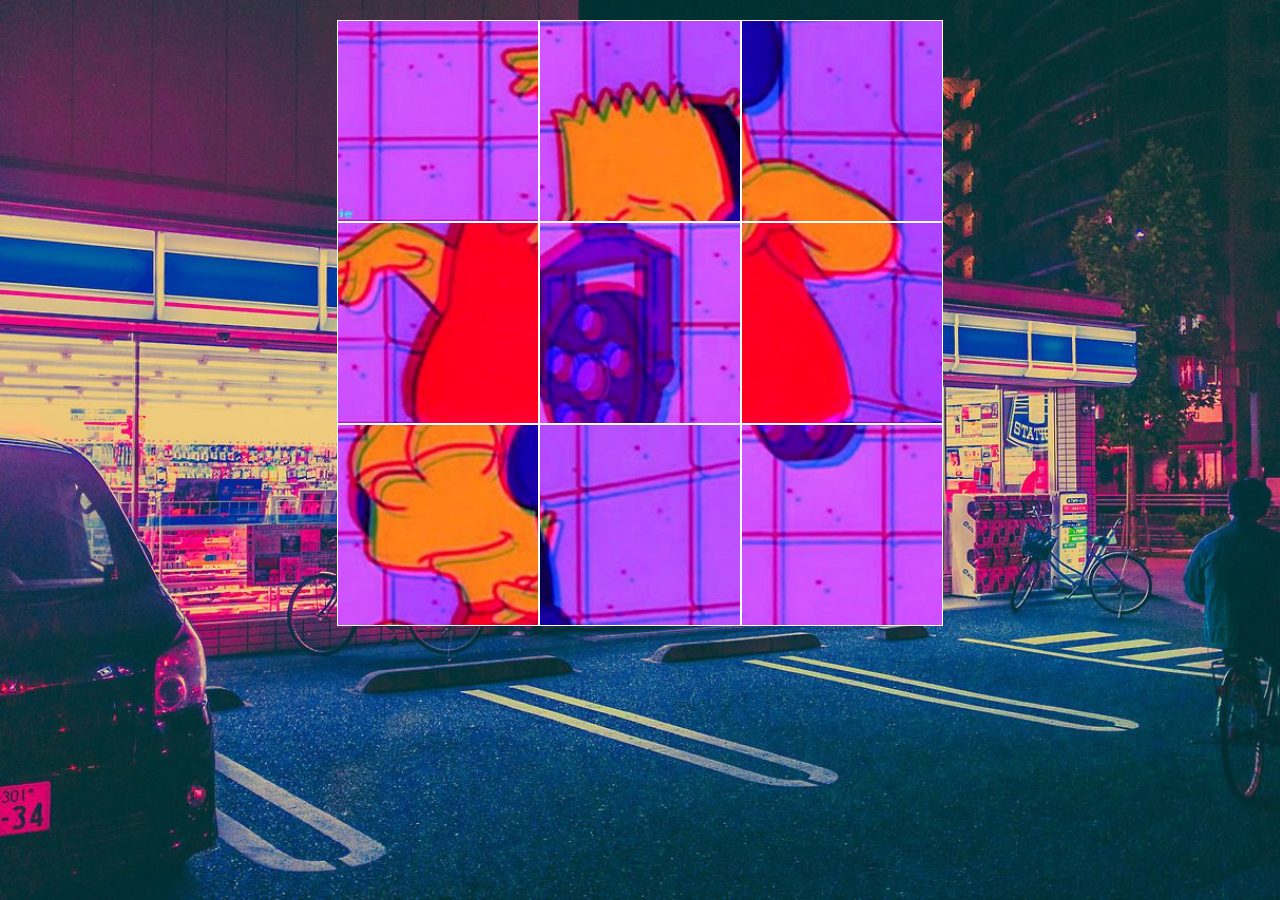
==== bartPuzzle/index.html @ 2abab658 "bartPuzzle 1.0" ====
<html>

<head>

  <style>
    body {
      margin: 0;
      overflow: hidden;
      background-image: url("bg.jpg");
      background-size: cover;
    }

    #bg {
      /* border: 1px solid; */
      display: flex;
    }

    .line {
      display: flex;
    }

    .container {
      /* border: 1px solid; */
      width: 610px;
      margin: auto;
      margin-top: 20px;
    }

    div {
      background-color: white;
    }

    img {
      border: 1px solid white;
      height: 200px;
      width: 200px;
    }

    .bg-img {
      border: 0;
    }

    .clicked {
      animation: shine 2s infinite;
    }

    @keyframes shine {
      0% {
        filter: brightness(150%);
      }

      50% {
        filter: brightness(50%);
      }

      100% {
        filter: brightness(150%);
      }
    }

    .unclick {
      width: 100%;
      height: 600px;
    }

    .unclick img {
      width: 100%;
      height: 100%;
    }
  </style>
</head>

<body>

  <main>
    <container id="bg">
      <section class="unclick"><img class="bg-img" src="FFFFFF-1.png" width=100%></section>
      <section class="container">
        <section class="line">
          <div id="square-1"><img src="bart-img/image_part_001.png"></div>
          <div id="square-2"><img src="bart-img/image_part_002.png"></div>
          <div id="square-3"><img src="bart-img/image_part_003.png"></div>
        </section>

        <section class="line">
          <div id="square-4"><img src="bart-img/image_part_004.png"></div>
          <div id="square-5"><img src="bart-img/image_part_005.png"></div>
          <div id="square-6"><img src="bart-img/image_part_006.png"></div>
        </section>

        <section class="line">
          <div id="square-7"><img src="bart-img/image_part_007.png"></div>
          <div id="square-8"><img src="bart-img/image_part_008.png"></div>
          <div id="square-9"><img src="bart-img/image_part_009.png"></div>
        </section>
      </section>
      <section class="unclick"><img class="bg-img" src="FFFFFF-1.png"></section>
    </container>
  </main>

  <audio id="ID" autoplay>
    <source src="song.mp3" type="audio/mp3">
  </audio>

  <script>


    const squares = document.getElementsByTagName('div');

    function randomizeBoard() {
      imageArray = [1, 2, 3, 4, 5, 6, 7, 8, 9]

      for (let i = 0; i < 9; i += 1) {
        let rand = Math.ceil(Math.random() * imageArray.length);
        squares[i].innerHTML = `<img src="bart-img/image_part_00${imageArray[rand - 1]}.png">`
        imageArray.splice((rand - 1), 1);
      }
    }

    let selected = false;
    let selectedEl;
    let clickedEl;

    function addSquareClick() {
      for (let i = 0; i < squares.length; i += 1) {
        squares[i].addEventListener('click', function () {
          if (selected) {
            selectedEl = document.querySelector('.selected');
            selectedEl.classList.remove('clicked')
            selectedEl.classList.remove('selected')

            if (selectedEl !== squares[i]) {
              squares[i].classList.add('clicked');
              squares[i].classList.add('selected');
              // console.log(squares[i]);
              selectedEl = squares[i];
            } else {
              selected = false;
            }
          } else {
            squares[i].classList.add('clicked');
            squares[i].classList.add('selected');
            selected = true;
            selectedEl = squares[i];
            // console.log(selectedEl);
          }
        });
      }
    }

    function bgUnclick() {
      // Adiciona a funcionalidade de clicar no BG pra desclicar
      const unclickBack = document.getElementsByClassName('unclick');

      for (let i = 0; i < unclickBack.length; i += 1) {
        unclickBack[i].addEventListener('click', function () {
          if (selected) {
            const selectedEl = document.querySelector('.selected');
            const clickedEl = document.querySelector('.clicked');
            selectedEl.classList.remove('selected');
            clickedEl.classList.remove('clicked');
            selected = false;
          }
        })
      }
    }

    squareArray = [
      document.getElementById('square-1'),
      document.getElementById('square-2'),
      document.getElementById('square-3'),
      document.getElementById('square-4'),
      document.getElementById('square-5'),
      document.getElementById('square-6'),
      document.getElementById('square-7'),
      document.getElementById('square-8'),
      document.getElementById('square-9'),
    ]

    function setupSquares() {

      window.addEventListener('keyup', function (e) {
        let win = null;
        if (selected) { // só funciona quando tiver algum quadrado selecionado
          selectedEl = document.querySelector('.selected');
          clickedEl = document.querySelector('.clicked');
          console.log(selectedEl)
          let currentSquareNumber;
          let squareChange;

          const right = ['square-1', 'square-2', 'square-4', 'square-5', 'square-7', 'square-8'];
          if (right.includes(selectedEl.id) && e.keyCode === 39) {
            currentSquareNumber = selectedEl.id.split('-')[1];
            squareChange = squareArray[Number(currentSquareNumber)];

            const currentSquareHTML = selectedEl.innerHTML;
            selectedEl.innerHTML = squareChange.innerHTML;
            squareChange.innerHTML = currentSquareHTML;

            selectedEl.classList.remove('selected');
            squareArray[currentSquareNumber].classList.add('selected');
            clickedEl.classList.remove('clicked')
            squareArray[currentSquareNumber].classList.add('clicked');
          }

          const down = ['square-1', 'square-2', 'square-3', 'square-4', 'square-5', 'square-6'];
          if (down.includes(selectedEl.id) && e.keyCode === 40) {
            // console.log(`O elemento pode ir pra baixo`);
            currentSquareNumber = selectedEl.id.split('-')[1];
            squareChange = squareArray[Number(currentSquareNumber) + 2];
            console.log(squareChange);

            const currentSquareHTML = selectedEl.innerHTML;
            selectedEl.innerHTML = squareChange.innerHTML;
            squareChange.innerHTML = currentSquareHTML;

            selectedEl.classList.remove('selected');
            squareChange.classList.add('selected');
            clickedEl.classList.remove('clicked')
            squareChange.classList.add('clicked');
          }

          const left = ['square-2', 'square-3', 'square-5', 'square-6', 'square-8', 'square-9'];
          if (left.includes(selectedEl.id) && e.keyCode === 37) {
            // console.log(`O elemento pode ir pra esquerda`);
            currentSquareNumber = selectedEl.id.split('-')[1];
            squareChange = squareArray[Number(currentSquareNumber) - 2];
            console.log(squareChange)

            const currentSquareHTML = selectedEl.innerHTML;
            selectedEl.innerHTML = squareChange.innerHTML;
            squareChange.innerHTML = currentSquareHTML;

            selectedEl.classList.remove('selected');
            squareChange.classList.add('selected');
            clickedEl.classList.remove('clicked')
            squareChange.classList.add('clicked');
          }

          const up = ['square-4', 'square-5', 'square-6', 'square-7', 'square-8', 'square-9'];
          if (up.includes(selectedEl.id) && e.keyCode === 38) {
            // console.log(`O elemento pode ir pra cima`);
            currentSquareNumber = selectedEl.id.split('-')[1];
            squareChange = squareArray[Number(currentSquareNumber) - 4];

            const currentSquareHTML = selectedEl.innerHTML;
            selectedEl.innerHTML = squareChange.innerHTML;
            squareChange.innerHTML = currentSquareHTML;

            selectedEl.classList.remove('selected');
            squareChange.classList.add('selected');
            clickedEl.classList.remove('clicked')
            squareChange.classList.add('clicked');
          }

          for (let i = 0; i < 9; i += 1) {
            rightPhoto = `<img src="bart - img / image_part_00${i + 1}.png">`;

            // console.log(squareArray[i].innerHTML === )
            if (squareArray[i].innerHTML !== `<img src="bart-img/image_part_00${i + 1}.png">`) {
              win = false;
            }
          }

          if (win === null) {
            setTimeout(function () { alert('YOU WIN!!!') }, 500)
            selectedEl = document.querySelector('.selected');
            selectedEl.classList.remove('clicked')
            selectedEl.classList.remove('selected')
            selected = false;
          }
        }
      });
    }

    function musicPlay() {
      document.getElementById('ID').play();
      document.removeEventListener('click', musicPlay);
    }

    window.onload = function () {
      randomizeBoard();
      setupSquares()
      addSquareClick();
      bgUnclick();

      document.addEventListener('click', musicPlay);
    };
  </script>
</body>

</html>
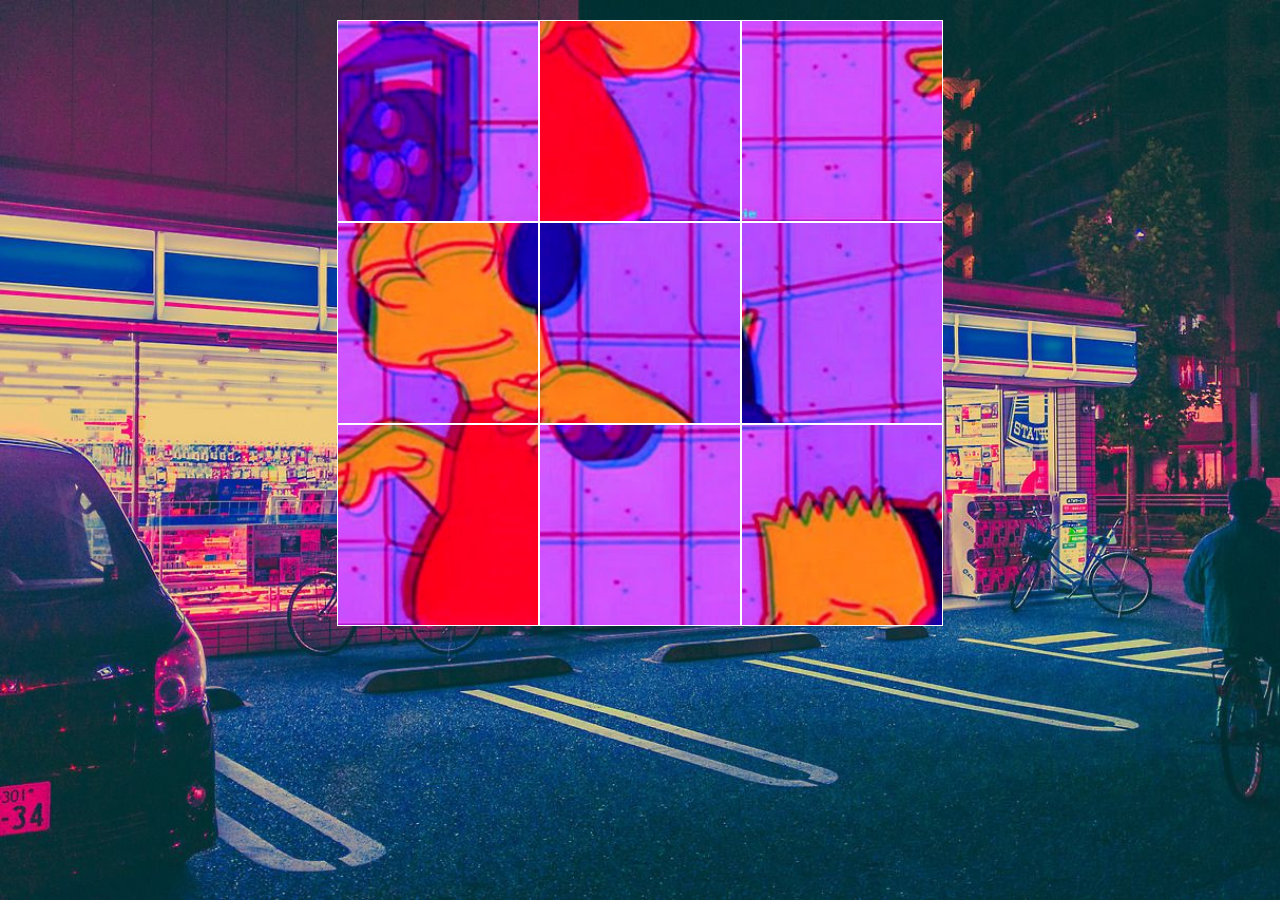
==== commit 5c8c62f8: "bartPuzzle 1.2" ====
--- a/bartPuzzle/index.html
+++ b/bartPuzzle/index.html
@@ -1,7 +1,7 @@
 <html>
 
 <head>
-
+  <meta name="viewport" content="width=device-width, initial-scale=1.0">
   <style>
     body {
       margin: 0;
@@ -103,7 +103,6 @@
   </audio>
 
   <script>
-
 
     const squares = document.getElementsByTagName('div');
 
@@ -184,7 +183,7 @@
         if (selected) { // só funciona quando tiver algum quadrado selecionado
           selectedEl = document.querySelector('.selected');
           clickedEl = document.querySelector('.clicked');
-          console.log(selectedEl)
+          // console.log(selectedEl)
           let currentSquareNumber;
           let squareChange;
 
@@ -208,7 +207,7 @@
             // console.log(`O elemento pode ir pra baixo`);
             currentSquareNumber = selectedEl.id.split('-')[1];
             squareChange = squareArray[Number(currentSquareNumber) + 2];
-            console.log(squareChange);
+            // console.log(squareChange);
 
             const currentSquareHTML = selectedEl.innerHTML;
             selectedEl.innerHTML = squareChange.innerHTML;
@@ -225,7 +224,7 @@
             // console.log(`O elemento pode ir pra esquerda`);
             currentSquareNumber = selectedEl.id.split('-')[1];
             squareChange = squareArray[Number(currentSquareNumber) - 2];
-            console.log(squareChange)
+            // console.log(squareChange)
 
             const currentSquareHTML = selectedEl.innerHTML;
             selectedEl.innerHTML = squareChange.innerHTML;
@@ -268,6 +267,9 @@
             selectedEl.classList.remove('clicked')
             selectedEl.classList.remove('selected')
             selected = false;
+
+            var snd = new Audio("clapping.wav"); // buffers automatically when created
+            snd.play();
           }
         }
       });
@@ -277,6 +279,9 @@
       document.getElementById('ID').play();
       document.removeEventListener('click', musicPlay);
     }
+
+
+
 
     window.onload = function () {
       randomizeBoard();
